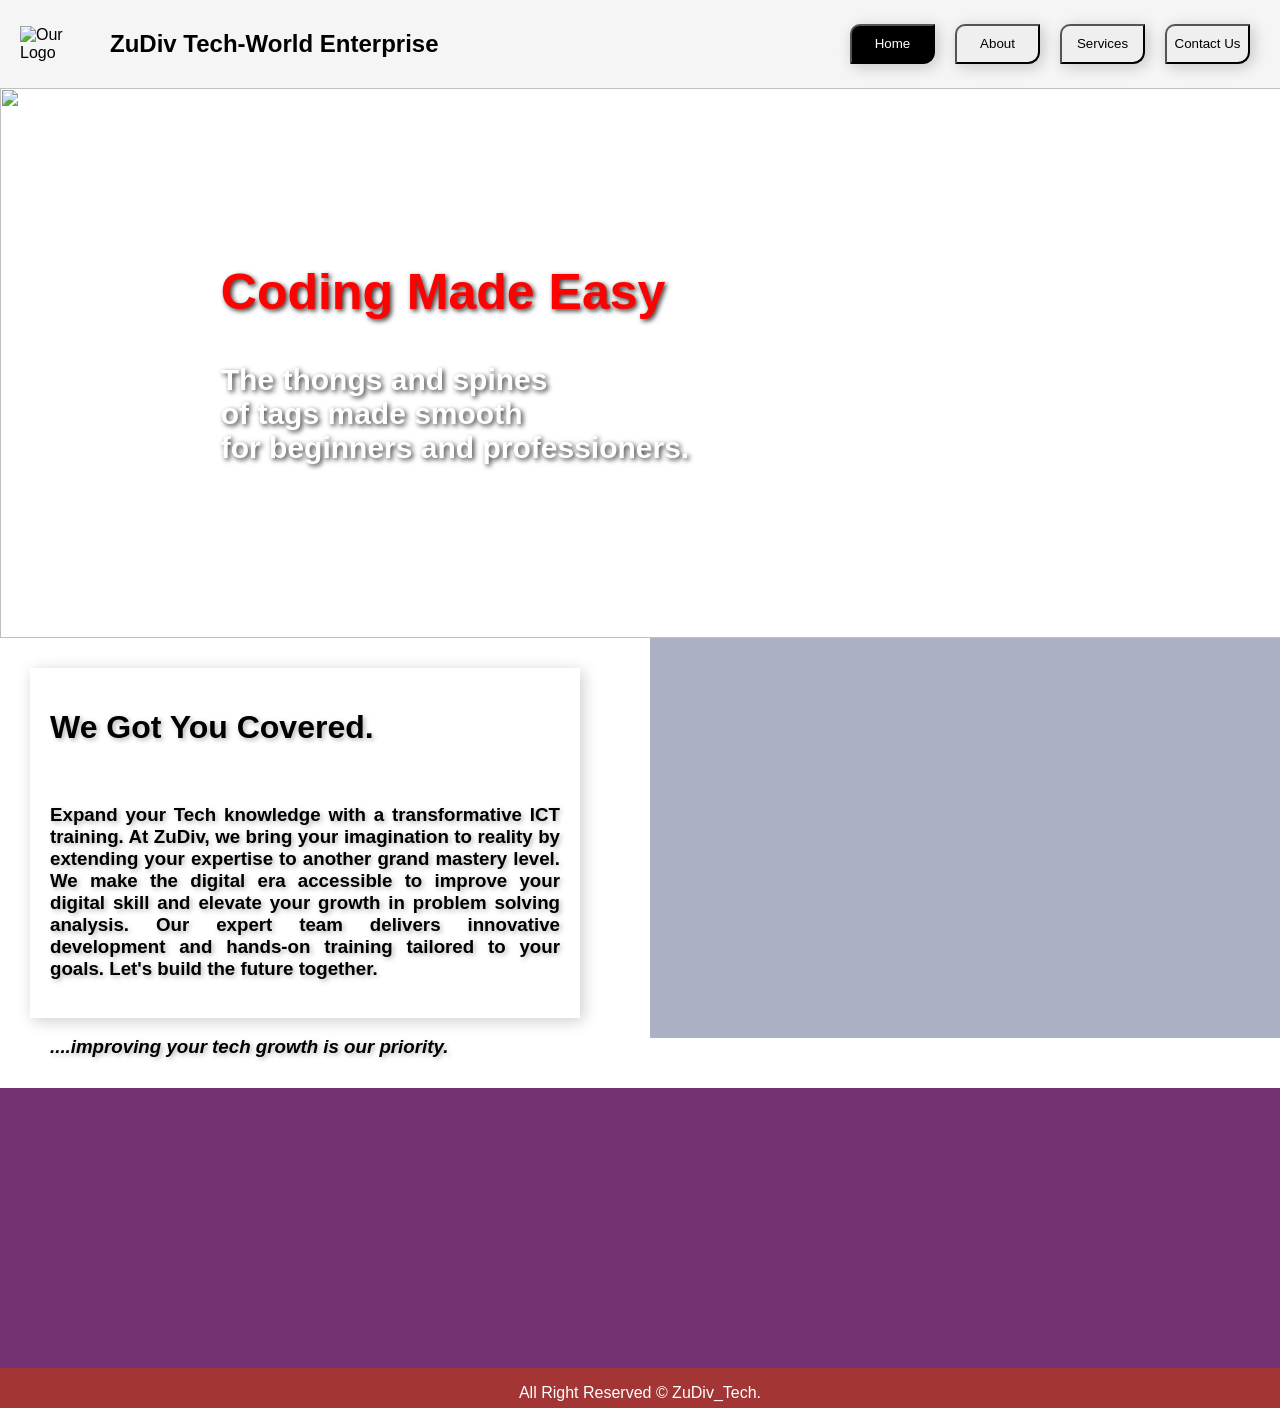
==== index.html @ 3189becb "INITIAL COMMIY" ====
<!DOCTYPE html>
<html lang="en">

<head>
    <meta charset="UTF-8">
    <meta name="viewport" content="width=device-width, initial-scale=1.0">
    <title>Zudiv Tech-World Enterprise</title>
    <link rel="stylesheet" href="style.css">
</head>

<body>
    <header id="menu">
        <div class="logo">
            <img src="Images/logo1.png" alt="Our Logo" width="80px">
        </div>
        <div class="com">
            <h2><strong>ZuDiv Tech-World Enterprise</strong></h2>
        </div>
        <button class="ham" id="ham2">&#9776;</button>
        <div class="nav">
            <button class="main active">Home</button>
            <button class="main">About</button>
            <button class="main">Services</button>
            <button class="main">Contact Us</button>
        </div>

    </header>
    <div class="slider">
        <div class="list">
            <div class="slides">
                <img src="Images/pic 1.jfif">
                <div class="frame-text">
                    <h2>Coding Made Easy</h2>
                    <h4>The thongs and spines <br>of tags
                         made smooth <br>for beginners and professioners.</h4>
                </div>

            </div>
            <div class="slides">
                <img src="Images/pic 2.webp" >
                <div class="frame-text">
                    <h2>Improving Your Skill</h2>
                    <h4>Keyboarding isn't all about<br>
                        speed-typing, it is about <br>
                        solving problems with keys.</h4>
                </div>

            </div>
            <div class="slides">
                <img src="Images/pro pics.jfif">
                <div class="frame-text">
                    <h2>Enhancing Creativity</h2>
                    <h4>Being creative is a <br>prerequisite
                        for tackling future <br>problems which tends to occur.</h4>
                </div>
            </div>
            <div class="slides">
                <img src="Images/tech pic.jfif">
                <div class="frame-text">
                <h2>Bringing Impact</h2>
                    <h4>We touch the globe<br>by extending
                        tech-world<br>down to rural and urban areas.</h4>
                </div>
            </div>
            <div class="slides">
                <img src="Images/pic 1.jfif">
                <div class="frame-text">
                    <h2>Coding Made Easy</h2>
                    <h4>The thongs and spines <br>of tags
                         made smooth <br>for beginners and professioners.</h4>
                </div>
            </div>
        </div>

        <div class="buttons">
            <button id="prev"> < </button>
            <button id="next">></button>
        </div>

        <ul class="dots">
            <li class="active"></li>
            <li></li>
            <li></li>
            <li></li>
        </ul>
    </div>
    <div class="middle">
        <div class="com_note">
            <h1><strong>We Got You Covered.</strong></h1><br>
            <h3>Expand your Tech knowledge with a transformative ICT training.
                At ZuDiv, we bring your imagination to reality by extending your expertise to another grand mastery
                level.
                We make the digital era accessible to improve your digital skill and
                elevate your growth in problem solving analysis. Our expert team delivers innovative development
                and hands-on training tailored to your goals. Let's build the future together.
            </h3><br>
            <h3><strong><i>....improving your tech growth is our priority.</i></strong></h3>
        </div>
        <div class="quest">
            
        </div>
    </div>
    <footer>
        <div class="sum">

        </div>
        <div class="cr">
            <p>All Right Reserved &copy; ZuDiv_Tech.</p>
        </div>
    </footer>




    <script src="script.js"></script>
</body>

</html>
---- style.css ----
* {
    box-sizing: border-box;
}

body {
    margin: 0;
    padding: 0;
    font-family: 'Raleway', sans-serif;
    overflow-x: hidden;
}

#menu {
    display: flex;
    align-items: center;
    position: relative;
    padding: 10px 20px;
    /*normal flow first*/
    width: 100%;
    background-color: whitesmoke;
    transition: transform 0.6s cubic-bezier(0.16, 1, 0.3, 1);
    /*smooth transition*/
    z-index: 1000;
    will-change: transform;
}

#menu.fixed {
    position: fixed;
    /*it becomes fixed*/
    top: 0;
    left: 0;
    right: 0;
    transform: translateY(-100%);
    /*stays hidden*/
    transition: none;
    transition: transform 0.6s cubic-bezier(0.16, 1, 0.3, 1);
}

#menu.fixed.show {
    transform: translateY(0);
    /*slide down smoothly*/

}

.logo {
    display: flex;
    align-items: center;
}

.com {
    margin-left: 10px;
    margin-right: auto;
    font-family: 'Trebuchet MS', 'Lucida Sans Unicode', 'Lucida Grande', 'Lucida Sans', Arial, sans-serif;
}

.nav {
    display: flex;
}

.main {
    width: 85px;
    height: 40px;
    margin: 10px;
    border-radius: 10px 0 12px 0;
    box-shadow: 3px 3px 15px rgba(0, 0, 0, 0.2);
    transition: 0.5s;
}

.main:hover {
    border-radius: 0 12px 0 10px;
    color: whitesmoke;
    background-color: black;
    cursor: pointer;
    box-shadow: 3px 3px 15px rgba(0, 0, 0, 0.5);
}

.main:active {
    opacity: 0.5;
    transition: 0.2s;
}
.nav .main.active{
     background-color: black;
     cursor: pointer;
     color: white;
}

.ham {
    display: none;
    font-size: 30px;
    background: none;
    border: none;
    cursor: pointer;
    color: black;
}
@media screen and (max-width: 800px) {
    #menu {
        flex-wrap: wrap;
    }
    .com {
    margin-left: 10px;
    margin-right: auto;
    font-family: 'Trebuchet MS', 'Lucida Sans Unicode', 'Lucida Grande', 'Lucida Sans', Arial, sans-serif;
   }

   .logo img{
    width: 60px;
    height: auto;
   }

    .com h2 {
        font-size: 20px;
        margin: 0;
    }

    .ham {
        display: block;
        transition: 0.3s;
    }
    .ham:hover{
        background-color: black;
        color: white;
        border-radius: 12px 0 12px 0;
        box-shadow: 3px 3px 15px rgba(0, 0, 0, 0.4);
    }
    .ham:active{
        opacity: 0.5;
    }

    .nav {
        display: none ;
        flex-direction: column;
        width: 100%;
    }

    .nav.show {
        display: flex;
    }

    .nav .main {
        width: 100%;
        text-align: center;
    }
}



.slider {
    width: 1300px;
    max-width: 100%;
    height: 550px;
    margin: auto;
    position: relative;
    overflow: hidden;
}

.list {
    position: absolute;
    top: 0;
    left: 0;
    height: 100%;
    display: flex;
    width: max-content;
    transition: 1s;
}

.list img {
    width: 1300px;
    max-width: 100%;
    height: 100%;
    object-fit: cover;
}

.buttons {
    position: absolute;
    top: 45%;
    left: 5%;
    width: 90%;
    display: flex;
    justify-content: space-between;
}

.buttons button {
    width: 50px;
    height: 50px;
    border-radius: 50%;
    background-color: #fff5;
    color: #fff;
    border: none;
    font-family: monospace;
    font-weight: bold;
}

.dots {
    position: absolute;
    bottom: 10px;
    color: #fff;
    left: 0;
    width: 100%;
    margin: 0;
    padding: 0;
    display: flex;
    justify-content: center;
    z-index: 15;
}

.dots li {
    list-style: none;
    width: 10px;
    height: 10px;
    background-color: #fff;
    margin: 20px;
    border-radius: 20px;
    transition: 1s;
    z-index: 100;
}

.dots li.active {
    width: 30px;
}
.slides{
    position: relative;
}
.frame-text{
    position: absolute;
    top: 50%;
    left: 35%;
    transform: translate(-50%,-50%);
    text-align: justify;
    z-index: 10;
    color: #ffffff;
    text-shadow: 2px 2px 5px rgba(0, 0, 0, 0.8);
    cursor: default;
    pointer-events: none;
}

.frame-text h2{
    font-size: 50px;
    color: rgb(254, 2, 2);
}
.frame-text h4{
    font-size: 30px;
}



@media screen and (max-width: 400px) {
    .slider {
        height: 350px;
    }
    .list img {
    width: 400px;
    max-width: 100%;
    height: 100%;
    object-fit: cover;
}
.frame-text h2{
    font-size: 20px;
}
frame-text h4{
    font-size: 10px;
}
}
@media screen and (max-width: 700px) {
    .slider {
        height: 400px;
    }
    .list img {
    width: 700px;
    max-width: 100%;
    height: 100%;
    object-fit: cover;
}
.frame-text h2{
    font-size: 30px;
}
frame-text h4{
    font-size: 15px;
}
}
@media screen and (max-width: 1000px) {
    .slider {
        height: 450px;
    }
    .list img {
    width: 1000px;
    max-width: 100%;
    height: 100%;
    object-fit: cover;
}
.frame-text h2{
    font-size: 40px;
}
frame-text h4{
    font-size: 20px;
}
}
.middle {
    display: grid;
    grid-template-columns: 1fr 1fr;
    grid-column-gap: 20px;
    background-color: #fff5;
    width: 100%;
    height: 400px;
}

.com_note {
    text-align: justify;
    width: 550px;
    height: 350px;
    margin-top: 30px;
    margin-left: 30px;
    margin-right: 30px;
    background-color: #fff;
    padding: 20px;
    box-shadow: 3px 3px 15px rgba(0, 0, 0, 0.2);
    border: none;
    cursor: default;
    transition: transform 0.5s;
    text-shadow: 2px 2px 5px rgba(0, 0, 0, 0.3);
}

.com_note:hover {
    transform: translateY(-20px);
}
.quest{
    background-color: rgba(75, 84, 128, 0.463);
}

footer {
    display: grid;
    grid-template-rows: 1fr 1fr;
    width: 100%;
    height: 370px;
}

.sum {
    height: 280px;
    background-color: rgba(80, 1, 80, 0.8);
    margin-top: 50px;
}

.cr {
    background-color: rgba(140, 3, 3, 0.8);
    height: 40px;
    color: white;
    text-align: center;
}
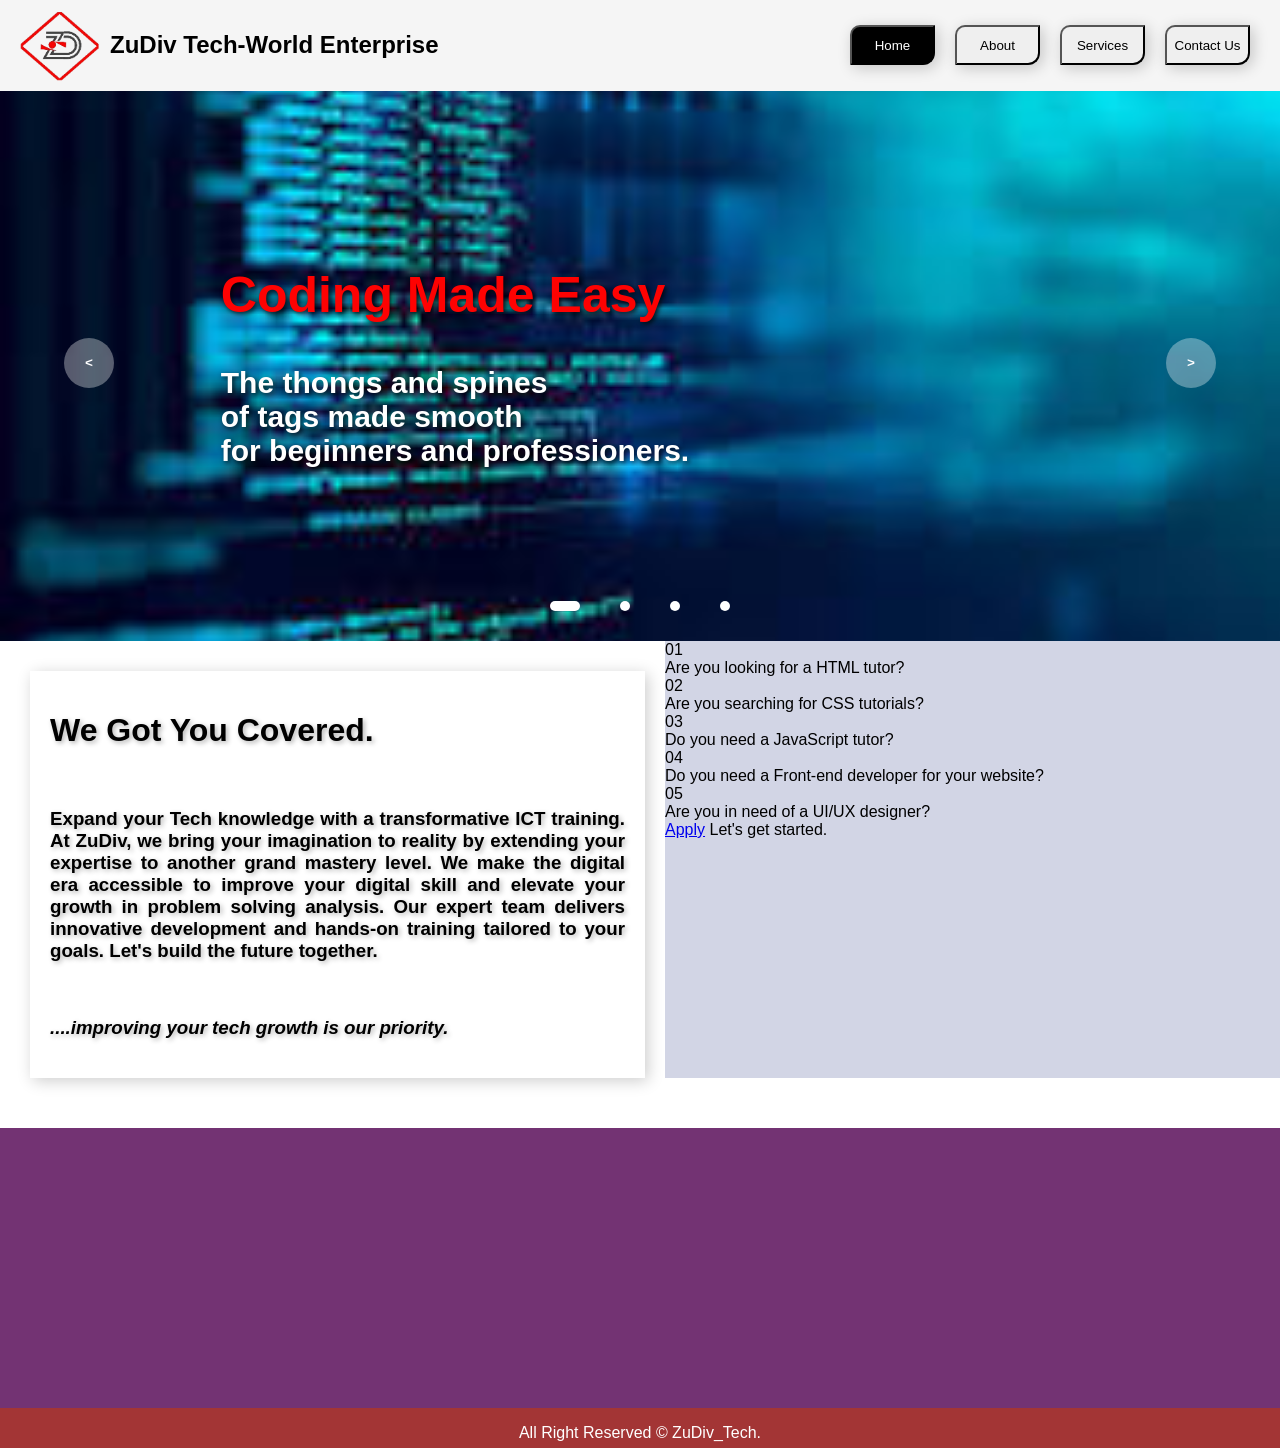
==== commit f69e09c9: "change9" ====
--- a/index.html
+++ b/index.html
@@ -97,7 +97,36 @@
             <h3><strong><i>....improving your tech growth is our priority.</i></strong></h3>
         </div>
         <div class="quest">
-            
+            <div class="quest-con">
+                <div class="quest-item blue">
+                    <div class="quest-number">01</div>
+                    <div class="quest-content">Are you looking for a HTML tutor?</div>
+                </div>
+
+                <div class="quest-item red">
+                    <div class="quest-number">02</div>
+                    <div class="quest-content">Are you searching for CSS tutorials?</div>
+                </div>
+
+                <div class="quest-item purple">
+                    <div class="quest-number">03</div>
+                    <div class="quest-content">Do you need a JavaScript tutor?</div>
+                </div>
+
+                <div class="quest-item teal">
+                    <div class="quest-number">04</div>
+                    <div class="quest-content">Do you need a Front-end developer for your website?</div>
+                </div>
+
+                <div class="quest-item brown">
+                    <div class="quest-number">05</div>
+                    <div class="quest-content">Are you in need of a UI/UX designer?</div>
+                </div>
+            </div>
+            <div class="apply">
+                <a href="#" class="app">Apply</a>
+                <span class="started">Let's get started.</span>
+            </div>
         </div>
     </div>
     <footer>
--- a/style.css
+++ b/style.css
@@ -91,7 +91,7 @@
     cursor: pointer;
     color: black;
 }
-@media screen and (max-width: 800px) {
+@media screen and (max-width: 1000px) {
     #menu {
         flex-wrap: wrap;
     }
@@ -253,10 +253,12 @@
     object-fit: cover;
 }
 .frame-text h2{
-    font-size: 20px;
-}
-frame-text h4{
+    font-size: 12px;
+    margin-left: -500px;
+}
+.frame-text h4{
     font-size: 10px;
+    margin-left: -350px;
 }
 }
 @media screen and (max-width: 700px) {
@@ -270,10 +272,10 @@
     object-fit: cover;
 }
 .frame-text h2{
-    font-size: 30px;
-}
-frame-text h4{
-    font-size: 15px;
+    margin-left: -150px;
+}
+.frame-text h4{
+    margin-left: -150px;
 }
 }
 @media screen and (max-width: 1000px) {
@@ -289,23 +291,23 @@
 .frame-text h2{
     font-size: 40px;
 }
-frame-text h4{
+.frame-text h4{
     font-size: 20px;
 }
 }
 .middle {
     display: grid;
     grid-template-columns: 1fr 1fr;
-    grid-column-gap: 20px;
+    column-gap: 50px;
     background-color: #fff5;
     width: 100%;
-    height: 400px;
+    height: auto;
 }
 
 .com_note {
     text-align: justify;
-    width: 550px;
-    height: 350px;
+    width: 100%;
+    height: auto;
     margin-top: 30px;
     margin-left: 30px;
     margin-right: 30px;
@@ -322,8 +324,23 @@
     transform: translateY(-20px);
 }
 .quest{
-    background-color: rgba(75, 84, 128, 0.463);
-}
+    background-color: rgba(107, 117, 170, 0.3);
+}
+@media screen and (max-width: 1000px){
+    .middle {
+        grid-template-columns: 1fr ;
+        gap: 12px;
+    }
+    .com_note{
+        margin: 0;
+    }
+    .quest{
+    background-color: rgba(107, 117, 170, 0.3);
+    padding: 20px;
+    min-height: 200px;
+}
+}
+    
 
 footer {
     display: grid;
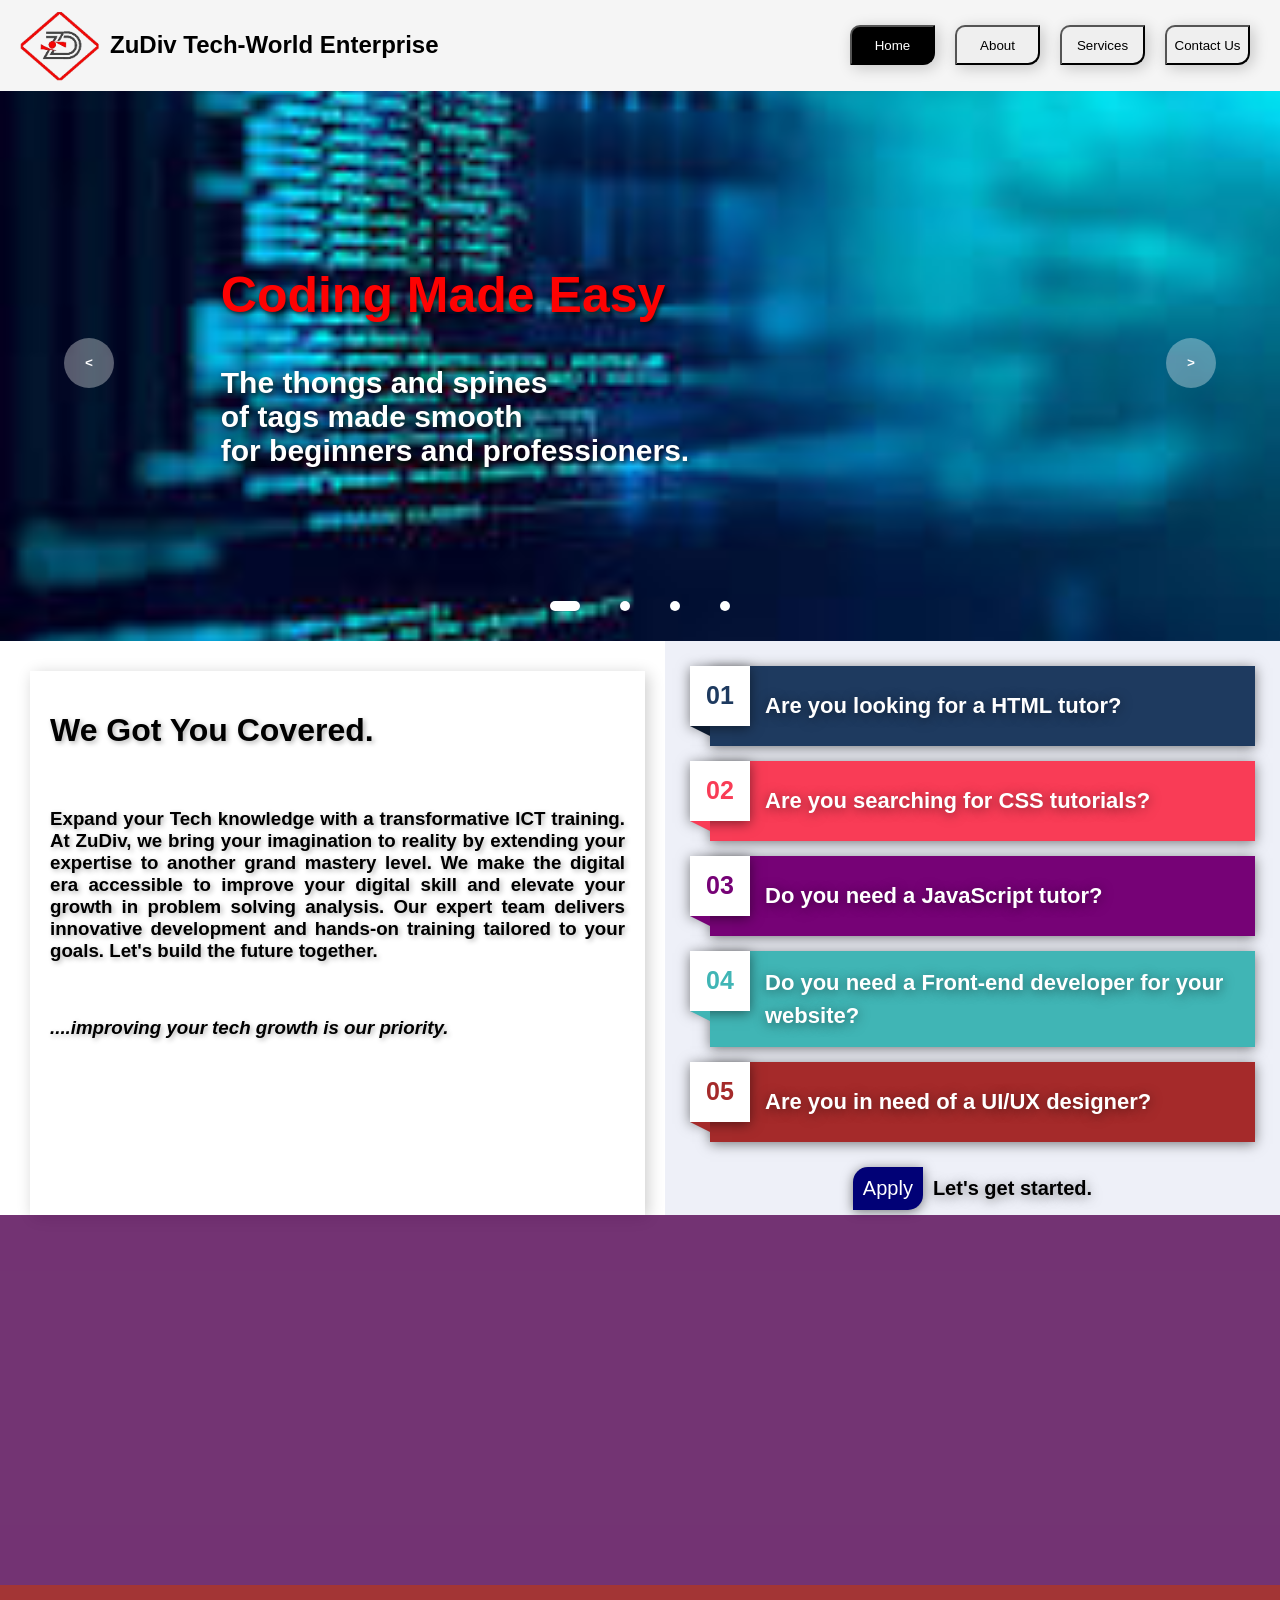
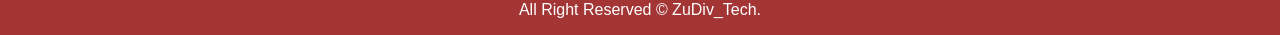
==== commit 5c57ba43: "change12" ====
--- a/index.html
+++ b/index.html
@@ -32,12 +32,12 @@
                 <div class="frame-text">
                     <h2>Coding Made Easy</h2>
                     <h4>The thongs and spines <br>of tags
-                         made smooth <br>for beginners and professioners.</h4>
+                        made smooth <br>for beginners and professioners.</h4>
                 </div>
 
             </div>
             <div class="slides">
-                <img src="Images/pic 2.webp" >
+                <img src="Images/pic 2.webp">
                 <div class="frame-text">
                     <h2>Improving Your Skill</h2>
                     <h4>Keyboarding isn't all about<br>
@@ -57,7 +57,7 @@
             <div class="slides">
                 <img src="Images/tech pic.jfif">
                 <div class="frame-text">
-                <h2>Bringing Impact</h2>
+                    <h2>Bringing Impact</h2>
                     <h4>We touch the globe<br>by extending
                         tech-world<br>down to rural and urban areas.</h4>
                 </div>
@@ -67,14 +67,15 @@
                 <div class="frame-text">
                     <h2>Coding Made Easy</h2>
                     <h4>The thongs and spines <br>of tags
-                         made smooth <br>for beginners and professioners.</h4>
+                        made smooth <br>for beginners and professioners.</h4>
                 </div>
             </div>
         </div>
 
         <div class="buttons">
-            <button id="prev"> < </button>
-            <button id="next">></button>
+            <button id="prev">
+                < </button>
+                    <button id="next">></button>
         </div>
 
         <ul class="dots">
--- a/style.css
+++ b/style.css
@@ -102,12 +102,12 @@
    }
 
    .logo img{
-    width: 60px;
+    width: 55px;
     height: auto;
    }
 
     .com h2 {
-        font-size: 20px;
+        font-size: 18px;
         margin: 0;
     }
 
@@ -253,12 +253,12 @@
     object-fit: cover;
 }
 .frame-text h2{
-    font-size: 12px;
-    margin-left: -500px;
+    font-size: 10px;
+    margin-left: -550px;
 }
 .frame-text h4{
-    font-size: 10px;
-    margin-left: -350px;
+    font-size: 8px;
+    margin-left: -400px;
 }
 }
 @media screen and (max-width: 700px) {
@@ -324,8 +324,148 @@
     transform: translateY(-20px);
 }
 .quest{
-    background-color: rgba(107, 117, 170, 0.3);
-}
+    background-color:#eef0f8;
+    font-family: 'Segoe UI', Tahoma, Geneva, Verdana, sans-serif;
+}
+.quest-con{
+    display: flex;
+    flex-direction: column;
+    gap: 15px;
+    margin: 25px;
+}
+
+.quest-item{
+    position: relative;
+    padding-left: 20px;
+}
+
+.quest-number{
+    position: absolute;
+    left: 0;
+    top: 0;
+    width: 60px;
+    height: 60px;
+    background-color: #ffffff;
+    display: flex;
+    align-items: center;
+    justify-content: center;
+    font-size: 25px;
+    font-weight: 800;
+    box-shadow: 0 2px 12px rgba(0, 0, 0, 0.5);
+    z-index: 2;
+}
+
+.quest-number::after{
+    content: '';
+    position: absolute;
+    left: 0;
+    bottom: -10px;
+    border-left: 20px solid transparent;
+    border-top: 10px solid;
+}
+.quest-content{
+    color:#ffffff;
+    font-weight: 600;
+    text-shadow: 0 2px 12px rgba(0, 0, 0, 0.5) ;
+    font-size: 22px;
+    line-height: 1.5;
+    min-height: 80px;
+    display: flex;
+    align-items: center;
+    padding: 15px 15px 15px 55px;
+    box-shadow: 0 2px 12px rgba(0, 0, 0, 0.5);
+
+}
+
+.blue .quest-number{
+    color: #1e3a5f;
+}
+.blue .quest-content{
+    background-color: #1e3a5f;
+}
+.blue .quest-number::after{
+    border-top-color: #0c1a2e;
+}
+
+.red .quest-number{
+    color: #f93c56;
+}
+.red .quest-content{
+    background-color: #f93c56;
+}
+.red .quest-number::after{
+    border-top-color: #f93c56;
+}
+
+.purple .quest-number{
+    color: rgb(118, 2, 118);
+}
+.purple .quest-content{
+    background-color: rgb(118, 2, 118);
+}
+.purple .quest-number::after{
+    border-top-color: rgb(118, 2, 118);
+}
+
+.teal .quest-number{
+    color: #40b5b5;
+}
+.teal .quest-content{
+    background-color: #40b5b5;
+}
+.teal .quest-number::after{
+    border-top-color:#40b5b5;
+}
+
+.brown .quest-number{
+    color: brown;
+}
+.brown .quest-content{
+    background-color: brown;
+}
+.brown .quest-number::after{
+    border-top-color:brown;
+}
+
+
+.apply{
+   display: flex;
+   justify-content: center;
+   align-items: center;
+   margin-bottom: 5px;
+}
+.app{
+    padding: 10px;
+    background-color: rgb(1, 1, 118);
+    color: white;
+    font-weight: 500;
+    text-decoration: none;
+    font-size: 20px;
+    border-radius: 15px 0 15px 0;
+    margin-right: 10px;
+    box-shadow: 0 2px 12px rgba(0, 0, 0, 0.5);
+    transition: 0.5s;
+    animation: flash  2s  0.3s infinite ;
+}
+@keyframes flash{
+    0%{opacity: 1;}
+    50%{opacity: 0.5;}
+    100%{opacity: 1;}
+}
+
+.app:hover{
+     border-radius: 0 15px 0 15px;
+}
+.app:active{
+    opacity: 0.3;
+}
+
+.started{
+    font-size: 20px;
+    font-weight: 700;
+    text-shadow: 0 2px 12px rgba(0, 0, 0, 0.5);
+}
+
 @media screen and (max-width: 1000px){
     .middle {
         grid-template-columns: 1fr ;
@@ -335,12 +475,10 @@
         margin: 0;
     }
     .quest{
-    background-color: rgba(107, 117, 170, 0.3);
-    padding: 20px;
-    min-height: 200px;
-}
-}
-    
+    background-color:#eef0f8;
+    height: auto;
+}
+}
 
 footer {
     display: grid;
@@ -350,14 +488,13 @@
 }
 
 .sum {
-    height: 280px;
+    height: 370px;
     background-color: rgba(80, 1, 80, 0.8);
-    margin-top: 50px;
 }
 
 .cr {
     background-color: rgba(140, 3, 3, 0.8);
-    height: 40px;
+    height: auto;
     color: white;
     text-align: center;
 }
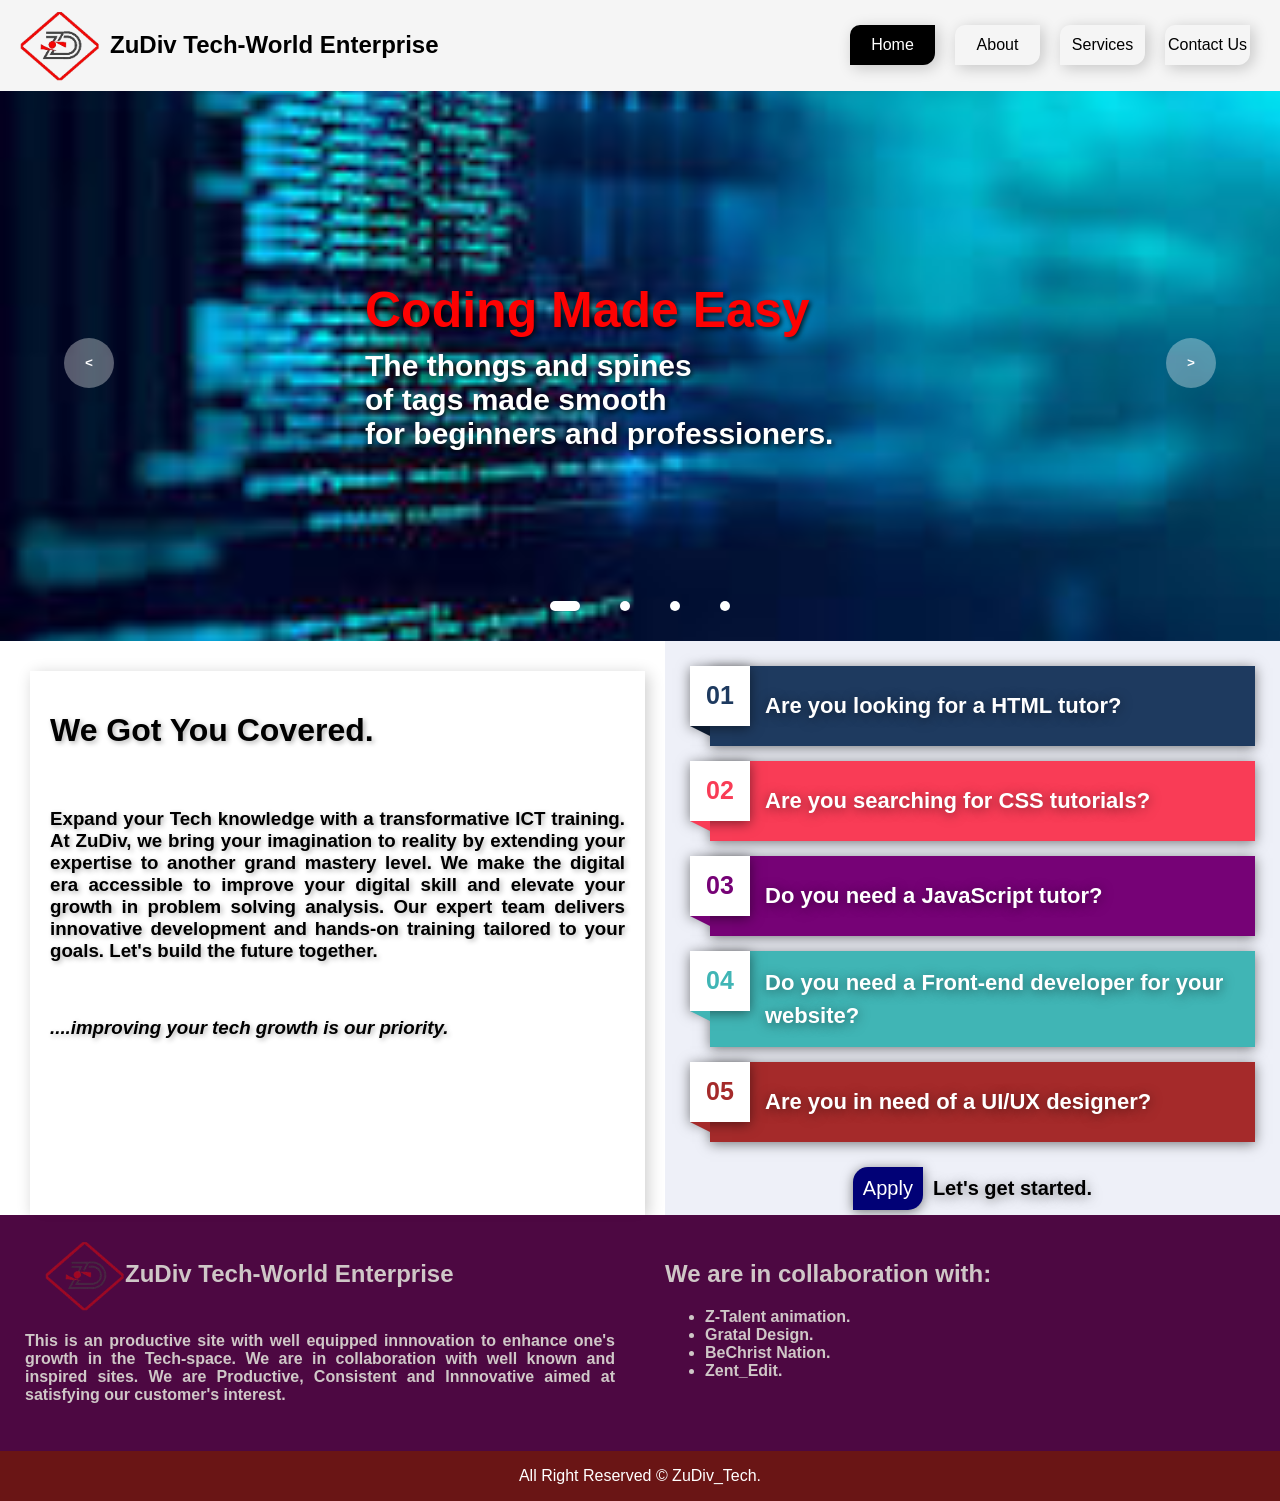
==== commit 8a382786: "change16" ====
--- a/index.html
+++ b/index.html
@@ -18,10 +18,10 @@
         </div>
         <button class="ham" id="ham2">&#9776;</button>
         <div class="nav">
-            <button class="main active">Home</button>
-            <button class="main">About</button>
-            <button class="main">Services</button>
-            <button class="main">Contact Us</button>
+            <a href="index.html" class="main active">Home</a>
+            <a href="about.html" class="main">About</a>
+            <a href="services.html"  class="main">Services</a>
+            <a href="contact.html"  class="main">Contact Us</a>
         </div>
 
     </header>
@@ -132,7 +132,30 @@
     </div>
     <footer>
         <div class="sum">
-
+            <div class="sum1">
+                <div class="n1">
+                   <img src="Images/logo1.png" alt="Our Logo" width="80px">
+                   <h2 class="n1a">ZuDiv Tech-World Enterprise</h2>
+                </div> 
+                <div class="n2">
+                    <h4>This is an productive site with well equipped
+                        innnovation to enhance one's growth in the Tech-space.
+                        We are in collaboration with well known and inspired sites.
+                        We are Productive, Consistent and Innnovative aimed at satisfying
+                        our customer's interest.
+                    </h4> 
+                </div>
+            </div>
+            <div class="sum2">
+                <h2><strong>We are in collaboration with: </strong></h2>
+                <ul><strong>
+                    <li>Z-Talent animation.</li>
+                    <li>Gratal Design.</li>
+                    <li>BeChrist Nation.</li>
+                    <li>Zent_Edit.</li>
+                    </strong>
+                </ul>
+            </div>
         </div>
         <div class="cr">
             <p>All Right Reserved &copy; ZuDiv_Tech.</p>
--- a/style.css
+++ b/style.css
@@ -63,6 +63,12 @@
     border-radius: 10px 0 12px 0;
     box-shadow: 3px 3px 15px rgba(0, 0, 0, 0.2);
     transition: 0.5s;
+    text-decoration: none;
+    color: inherit;
+    display: flex;
+    justify-content: center;
+    align-items: center;
+    box-sizing: border-box;
 }
 
 .main:hover {
@@ -77,10 +83,11 @@
     opacity: 0.5;
     transition: 0.2s;
 }
-.nav .main.active{
-     background-color: black;
-     cursor: pointer;
-     color: white;
+
+.nav .main.active {
+    background-color: black;
+    cursor: pointer;
+    color: white;
 }
 
 .ham {
@@ -91,20 +98,23 @@
     cursor: pointer;
     color: black;
 }
-@media screen and (max-width: 1000px) {
+
+@media screen and (max-width: 800px) {
     #menu {
         flex-wrap: wrap;
-    }
+        padding: 8px 15px;
+    }
+
     .com {
-    margin-left: 10px;
-    margin-right: auto;
-    font-family: 'Trebuchet MS', 'Lucida Sans Unicode', 'Lucida Grande', 'Lucida Sans', Arial, sans-serif;
-   }
-
-   .logo img{
-    width: 55px;
-    height: auto;
-   }
+        margin-left: 10px;
+        margin-right: auto;
+        font-family: 'Trebuchet MS', 'Lucida Sans Unicode', 'Lucida Grande', 'Lucida Sans', Arial, sans-serif;
+    }
+
+    .logo img {
+        width: 48px;
+        height: auto;
+    }
 
     .com h2 {
         font-size: 18px;
@@ -115,18 +125,20 @@
         display: block;
         transition: 0.3s;
     }
-    .ham:hover{
+
+    .ham:hover {
         background-color: black;
         color: white;
         border-radius: 12px 0 12px 0;
         box-shadow: 3px 3px 15px rgba(0, 0, 0, 0.4);
     }
-    .ham:active{
+
+    .ham:active {
         opacity: 0.5;
     }
 
     .nav {
-        display: none ;
+        display: none;
         flex-direction: column;
         width: 100%;
     }
@@ -138,6 +150,29 @@
     .nav .main {
         width: 100%;
         text-align: center;
+    }
+}
+
+@media screen and (max-width: 480px) {
+    #menu {
+        padding: 6px 10px;
+    }
+
+    .com h2 {
+        font-size: 18px;
+    }
+
+    .logo img {
+        width: 40px;
+    }
+
+    .ham {
+        font-size: 30px;
+    }
+
+    .nav .main {
+        padding: 10px;
+        font-size: 12px;
     }
 }
 
@@ -216,85 +251,117 @@
 .dots li.active {
     width: 30px;
 }
-.slides{
+
+.slides {
     position: relative;
 }
-.frame-text{
+
+.frame-text {
     position: absolute;
     top: 50%;
-    left: 35%;
-    transform: translate(-50%,-50%);
+    left: 50%;
+    transform: translate(-50%, -50%);
     text-align: justify;
     z-index: 10;
     color: #ffffff;
     text-shadow: 2px 2px 5px rgba(0, 0, 0, 0.8);
     cursor: default;
     pointer-events: none;
-}
-
-.frame-text h2{
+    padding: 0 15px;
+    width: 90%;
+    max-width: 600px;
+}
+
+.frame-text h2 {
     font-size: 50px;
     color: rgb(254, 2, 2);
-}
-.frame-text h4{
+    margin: 10px 0;
+}
+
+.frame-text h4 {
     font-size: 30px;
-}
-
-
-
-@media screen and (max-width: 400px) {
+    margin: 10px 0;
+}
+
+
+@media screen and (max-width: 1000px) {
     .slider {
-        height: 350px;
-    }
+        height: 450px;
+    }
+
     .list img {
-    width: 400px;
-    max-width: 100%;
-    height: 100%;
-    object-fit: cover;
-}
-.frame-text h2{
-    font-size: 10px;
-    margin-left: -550px;
-}
-.frame-text h4{
-    font-size: 8px;
-    margin-left: -400px;
-}
-}
+        width: 1000px;
+        max-width: 100%;
+        height: 100%;
+        object-fit: cover;
+    }
+
+    .frame-text h2 {
+        font-size: 40px;
+    }
+
+    .frame-text h4 {
+        font-size: 28px;
+    }
+}
+
+
 @media screen and (max-width: 700px) {
     .slider {
         height: 400px;
     }
+
+    .frame-text {
+        width: 85%;
+    }
+
     .list img {
-    width: 700px;
-    max-width: 100%;
-    height: 100%;
-    object-fit: cover;
-}
-.frame-text h2{
-    margin-left: -150px;
-}
-.frame-text h4{
-    margin-left: -150px;
-}
-}
-@media screen and (max-width: 1000px) {
+        width: 700px;
+        max-width: 100%;
+        height: 100%;
+        object-fit: cover;
+    }
+
+    .frame-text h2 {
+        font-size: 35px;
+        margin-left: 50px;
+    }
+
+    .frame-text h4 {
+        font-size: 25px;
+        margin-left: 50px;
+    }
+}
+
+
+@media screen and (max-width: 480px) {
     .slider {
-        height: 450px;
-    }
+        height: 350px;
+    }
+
+    .frame-text {
+        width: 90%;
+        padding: 0 10px;
+    }
+
     .list img {
-    width: 1000px;
-    max-width: 100%;
-    height: 100%;
-    object-fit: cover;
-}
-.frame-text h2{
-    font-size: 40px;
-}
-.frame-text h4{
-    font-size: 20px;
-}
-}
+        width: 480px;
+        max-width: 100%;
+        height: 100%;
+        object-fit: cover;
+    }
+
+    .frame-text h2 {
+        font-size: 20px;
+        margin-left: 60px;
+    }
+
+    .frame-text h4 {
+        font-size: 15px;
+        margin-left: 60px;
+    }
+}
+
 .middle {
     display: grid;
     grid-template-columns: 1fr 1fr;
@@ -323,23 +390,25 @@
 .com_note:hover {
     transform: translateY(-20px);
 }
-.quest{
-    background-color:#eef0f8;
+
+.quest {
+    background-color: #eef0f8;
     font-family: 'Segoe UI', Tahoma, Geneva, Verdana, sans-serif;
 }
-.quest-con{
+
+.quest-con {
     display: flex;
     flex-direction: column;
     gap: 15px;
     margin: 25px;
 }
 
-.quest-item{
+.quest-item {
     position: relative;
     padding-left: 20px;
 }
 
-.quest-number{
+.quest-number {
     position: absolute;
     left: 0;
     top: 0;
@@ -355,7 +424,7 @@
     z-index: 2;
 }
 
-.quest-number::after{
+.quest-number::after {
     content: '';
     position: absolute;
     left: 0;
@@ -363,10 +432,11 @@
     border-left: 20px solid transparent;
     border-top: 10px solid;
 }
-.quest-content{
-    color:#ffffff;
+
+.quest-content {
+    color: #ffffff;
     font-weight: 600;
-    text-shadow: 0 2px 12px rgba(0, 0, 0, 0.5) ;
+    text-shadow: 0 2px 12px rgba(0, 0, 0, 0.5);
     font-size: 22px;
     line-height: 1.5;
     min-height: 80px;
@@ -377,64 +447,75 @@
 
 }
 
-.blue .quest-number{
+.blue .quest-number {
     color: #1e3a5f;
 }
-.blue .quest-content{
+
+.blue .quest-content {
     background-color: #1e3a5f;
 }
-.blue .quest-number::after{
+
+.blue .quest-number::after {
     border-top-color: #0c1a2e;
 }
 
-.red .quest-number{
+.red .quest-number {
     color: #f93c56;
 }
-.red .quest-content{
+
+.red .quest-content {
     background-color: #f93c56;
 }
-.red .quest-number::after{
+
+.red .quest-number::after {
     border-top-color: #f93c56;
 }
 
-.purple .quest-number{
+.purple .quest-number {
     color: rgb(118, 2, 118);
 }
-.purple .quest-content{
+
+.purple .quest-content {
     background-color: rgb(118, 2, 118);
 }
-.purple .quest-number::after{
+
+.purple .quest-number::after {
     border-top-color: rgb(118, 2, 118);
 }
 
-.teal .quest-number{
+.teal .quest-number {
     color: #40b5b5;
 }
-.teal .quest-content{
+
+.teal .quest-content {
     background-color: #40b5b5;
 }
-.teal .quest-number::after{
-    border-top-color:#40b5b5;
-}
-
-.brown .quest-number{
+
+.teal .quest-number::after {
+    border-top-color: #40b5b5;
+}
+
+.brown .quest-number {
     color: brown;
 }
-.brown .quest-content{
+
+.brown .quest-content {
     background-color: brown;
 }
-.brown .quest-number::after{
-    border-top-color:brown;
-}
-
-
-.apply{
-   display: flex;
-   justify-content: center;
-   align-items: center;
-   margin-bottom: 5px;
-}
-.app{
+
+.brown .quest-number::after {
+    border-top-color: brown;
+}
+
+
+.apply {
+    display: flex;
+    justify-content: center;
+    align-items: center;
+    margin-bottom: 5px;
+}
+
+.app {
     padding: 10px;
     background-color: rgb(1, 1, 118);
     color: white;
@@ -445,56 +526,355 @@
     margin-right: 10px;
     box-shadow: 0 2px 12px rgba(0, 0, 0, 0.5);
     transition: 0.5s;
-    animation: flash  2s  0.3s infinite ;
-}
-@keyframes flash{
-    0%{opacity: 1;}
-    50%{opacity: 0.5;}
-    100%{opacity: 1;}
-}
-
-.app:hover{
-     border-radius: 0 15px 0 15px;
-}
-.app:active{
+    animation: flash 2s 0.3s infinite;
+}
+
+@keyframes flash {
+    0% {
+        opacity: 1;
+    }
+
+    50% {
+        opacity: 0.5;
+    }
+
+    100% {
+        opacity: 1;
+    }
+}
+
+.app:hover {
+    border-radius: 0 15px 0 15px;
+}
+
+.app:active {
     opacity: 0.3;
 }
 
-.started{
+.started {
     font-size: 20px;
     font-weight: 700;
     text-shadow: 0 2px 12px rgba(0, 0, 0, 0.5);
 }
 
-@media screen and (max-width: 1000px){
+@media screen and (max-width: 1000px) {
     .middle {
-        grid-template-columns: 1fr ;
+        grid-template-columns: 1fr;
         gap: 12px;
     }
-    .com_note{
+
+    .com_note {
         margin: 0;
     }
-    .quest{
-    background-color:#eef0f8;
-    height: auto;
-}
+
+    .quest {
+        background-color: #eef0f8;
+        height: auto;
+    }
 }
 
 footer {
     display: grid;
     grid-template-rows: 1fr 1fr;
     width: 100%;
-    height: 370px;
+    height: 100px;
 }
 
 .sum {
-    height: 370px;
-    background-color: rgba(80, 1, 80, 0.8);
+    background-color: rgba(72, 1, 60, 0.97);
+    display: flex;
+    flex-direction: row;
+    justify-content: center;
+}
+.sum1{
+    margin: 25px;
+    flex: 1;
+}
+.n1{
+    margin-left: 20px;
+    display: flex;
+    flex-direction: row;
+}
+.n1 img{
+    opacity: 0.5;
+}
+.n1a{
+    color:rgb(207, 199, 199);
+}
+.n2{
+    text-align: justify;
+    color:rgb(207, 199, 199);
+}
+.sum2{
+     margin: 25px;
+     color:rgb(207, 199, 199);
+     flex: 1;
+}
+@media screen and (max-width: 500px) {
+    .sum{
+        flex-direction: column;
+    }
 }
 
 .cr {
-    background-color: rgba(140, 3, 3, 0.8);
+    display: flex;
+    flex: 1;
+    background-color: rgba(94, 3, 3, 0.927);
+    color: white;
+    justify-content: center;
+}
+    
+
+
+/* ABOUT STYLING */
+
+.about-container1{
+    display: flex;
+    flex-direction: column;
+    justify-content: center;
+    width: 100%;
     height: auto;
+    background-color: white;
+}
+.history img{
+    margin-left: 25%;
+    margin-top: 20px;
+    display: flex;
+    width: 600px;
+    height: 100px;
+    opacity: 0.2;
+    box-shadow:  0 0 10px rgba(0, 0, 0, 0.9);
+}
+.history{
+    position: relative;
+}
+.history1{
+    display: flex;
+    justify-content: center;
+    position: absolute;
+    top: 110px;
+    left: 40%;
+    flex-direction: column;
+    font-size: 25px;
+    font-weight: bolder;
+}
+.together{
+    display: flex;
+    position: absolute;
+    top: 150px;
+    left: 30%;
+}
+.hisboard{
+    background-color: rgb(255, 254, 254);
+    box-shadow:  0 0 10px rgba(0, 0, 0, 0.3);
+    margin: 0 30px 30px 30px ;
+}
+.hisnote{
+    padding: 10px ;
+    padding-left: 30px;
+    padding-right: 30px;
+    text-align: justify;
+    font-size: 25px;
+    text-shadow:  0 0 10px rgba(0, 0, 0, 0.3);
+    letter-spacing: 0.8px;
+}
+.misvis{
+    display: flex;
+    padding: 10px;
+    text-shadow:  0 0 10px rgba(0, 0, 0, 0.3);
+    justify-content: space-between;
+    text-align: center;
+}
+.to{
+    margin-top: -20px;
+    color: #878889;
+    font-style: italic;
+    letter-spacing: 0.8px;
+}
+.ceo-t{
+    margin-left: 700px;
+    margin-bottom: -50px;
+    text-shadow: 0 2px 12px rgba(0, 0, 0, 0.5);
+}
+.ceo_img{
+   position: relative;
+   padding-left: 100px;
+   padding-right: 100px;
+}
+.main_img{
+    display: flex;
+    flex-direction: column;
+    background-color: white;
+    box-shadow:  0 0 10px rgba(0, 0, 0, 0.3);
+    color: rgb(1, 1, 144);
+    text-shadow: 0 2px 12px rgba(0, 0, 0, 0.5);
+    position: absolute;
+    top: -50px;
+    display: flex;
+    align-items: center;
+    text-align: center;
+    justify-content: center;
+    z-index: 2;
+}
+
+.ceo_note{
+    margin-left: 150px;
+    margin-top: 50px;
+    background-color:  rgb(1, 1, 144);
     color: white;
+    font-family: 'Segoe UI', Tahoma, Geneva, Verdana, sans-serif;
+    font-weight: 600;
+    text-shadow: 0 2px 12px rgba(0, 0, 0, 0.7);
+    font-size: 22px;
+    display: flex;
+    align-items: center;
+    text-align: justify;
+    padding: 15px 100px 15px 200px;
+    box-shadow: 0 2px 12px rgba(0, 0, 0, 0.5);
+}
+@media screen and (max-width: 1000px){
+    .history img{
+    width: 450px;
+    height: 90px;
+}
+.history1{
+    top: 77px;
+    left: 35%;
+    font-size: 20px;
+}
+.together{
+    top: 100px;
+    left: 25%;
+}
+.ceo-t{
+    margin-left: 480px;
+    font-size: 23px;
+}
+.ceo_img{
+   position: relative;
+   padding-left: 30px;
+   padding-right: 30px;
+}
+.ceo_note{
+    margin-left: 120px;
+    margin-top: 50px;
+    padding: 15px 50px 15px 200px;
+    font-size: 18px;
+}
+}
+@media screen and (max-width: 700px){
+    .history img{
+    width: 350px;
+    margin-top: 5px;
+    height: 50px;
+    margin-left: 10%;
+}
+.history1{
+    top: 35px;
+    left: 25%;
+    font-size: 18px;
+}
+.together{
+    font-size: 12px;
+    top: 60px;
+    left: 10%;
+}
+.together img{
+    height: 50px;
+}
+.hisboard{
+    margin: 0 15px 15px 15px ;
+}
+.hisnote{
+    padding: 5px ;
+    padding-left: 15px;
+    padding-right: 15px;
+    text-align: justify;
+    font-size: 20px;
+    letter-spacing: 0.6px;
+}
+.ceo-t{
+    margin-left: 10px;
+    font-size: 25px;
     text-align: center;
-}+}
+.ceo_img{
+   display: flex;
+   flex-direction: column;
+   padding-top: 20px;
+   padding-right: 5px;
+   padding-left: 5px;
+}
+.main_img{
+    position: relative;
+    top: 40px;
+    padding-top: 50px;
+    margin: 10px;
+}
+.ceo_note{
+    margin: 10px;
+    padding: 25px;
+    font-size: 15px;
+}
+}
+@media screen and (max-width: 400px){
+    .history img{
+    display: flex;
+    flex-direction: column;
+    width: 100%;
+    margin-top: 2px;
+    height: 80px;
+    margin-left: 0;
+}
+.history1{
+    top: 80px;
+    left: 25%;
+    font-size: 15px;
+}
+.together{
+    font-size: 10px;
+    top: 100px;
+    left: 10%;
+}
+.together img{
+    height: 35px;
+}
+.hisboard{
+    margin: 0 10px 10px 10px ;
+}
+.hisnote{
+    padding: 0px ;
+    padding-left: 10px;
+    padding-right: 10px;
+    text-align: justify;
+    font-size: 18px;
+    letter-spacing: 0.4px;
+}
+.misvis{
+    display: flex;
+    flex-direction: column;
+}
+.ceo-t{
+    margin-bottom: -70px;
+    margin-left: 10px;
+    font-size: 25px;
+    text-align: center;
+}
+.ceo_img{
+   position: relative;
+   padding-left: 15px;
+   padding-right: 15px;
+}
+.main_img{
+    position: relative;
+    top: 40px;
+    padding-top: 50px;
+    margin: 5px;
+}
+.ceo_note{
+    margin: 5px;
+    padding: 20px;
+    font-size: 15px;
+}
+}
+
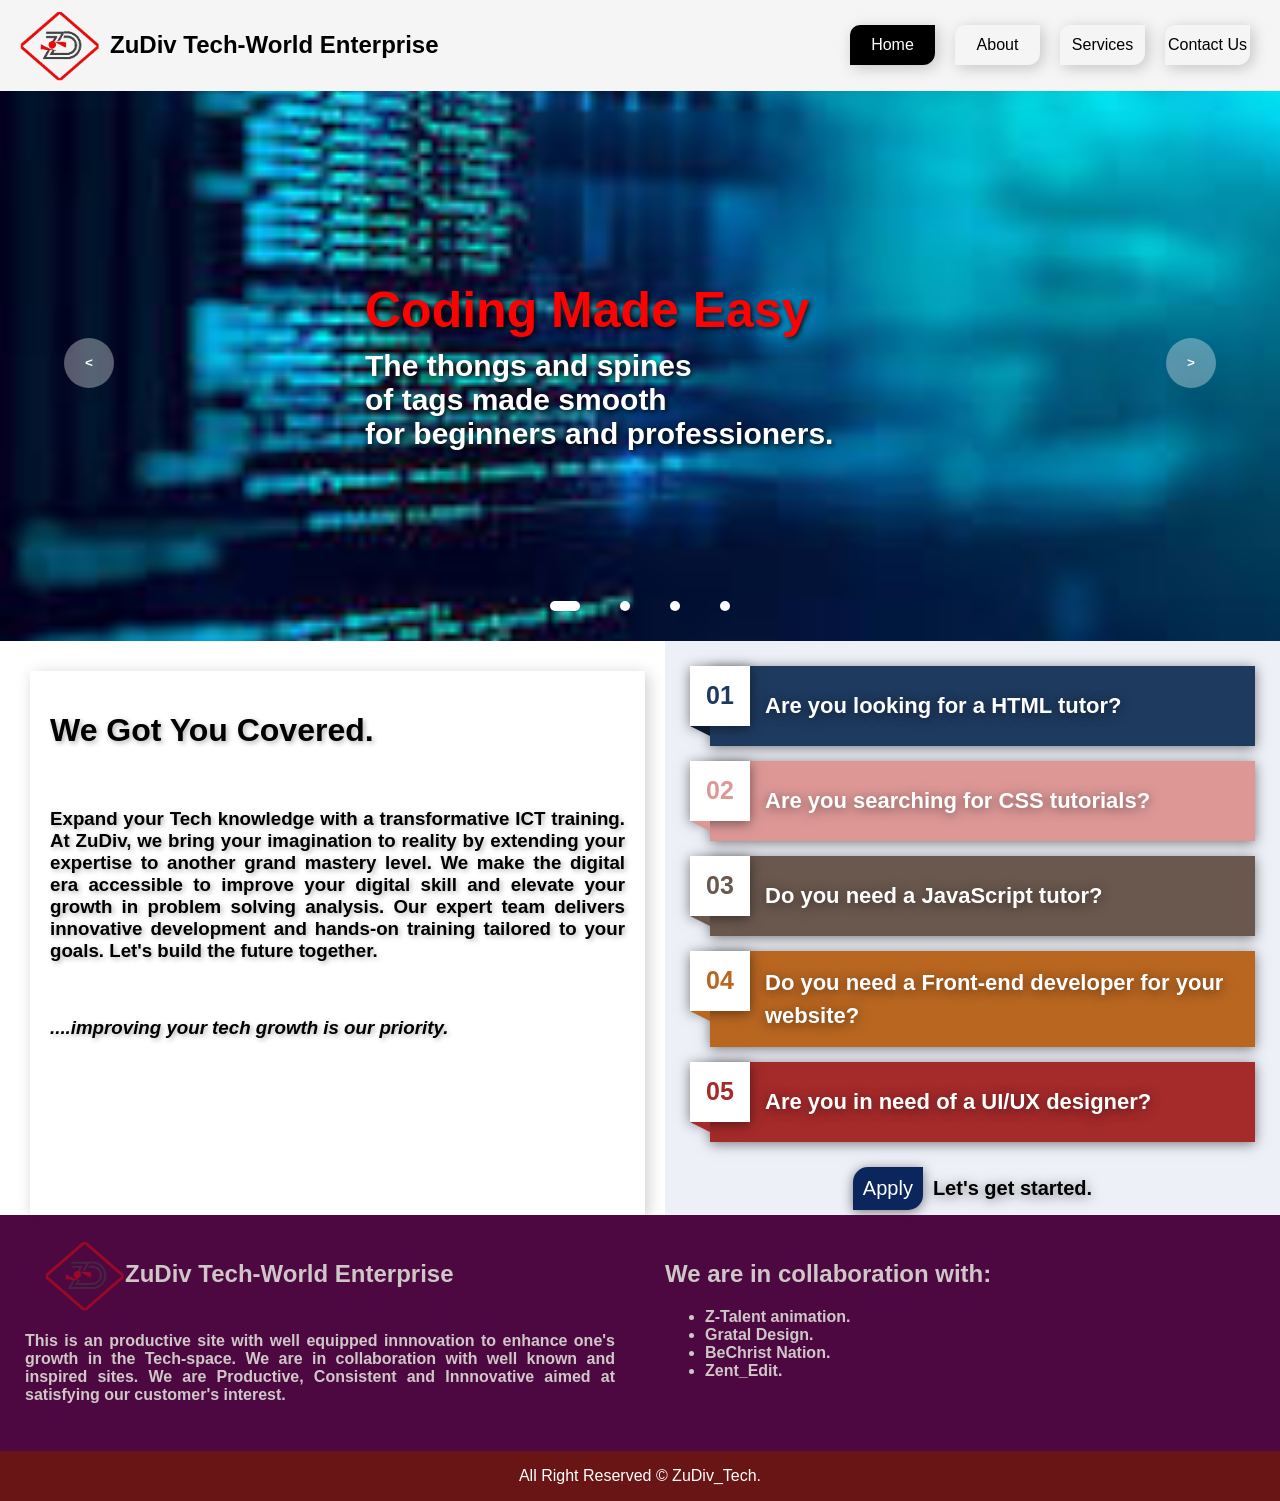
==== commit 2b96690b: "change20" ====
--- a/index.html
+++ b/index.html
@@ -6,6 +6,8 @@
     <meta name="viewport" content="width=device-width, initial-scale=1.0">
     <title>Zudiv Tech-World Enterprise</title>
     <link rel="stylesheet" href="style.css">
+    <link href="https://fonts.googleapis.com/css2?family=Roboto:wght@400;700&family=Poppins:wght@400;
+                600&family=Open+Sans:wght@400:700&display=swap"rel="stylesheet">
 </head>
 
 <body>
@@ -125,7 +127,7 @@
                 </div>
             </div>
             <div class="apply">
-                <a href="#" class="app">Apply</a>
+                <a href="apply.html" target="_blank" class="app">Apply</a>
                 <span class="started">Let's get started.</span>
             </div>
         </div>
--- a/style.css
+++ b/style.css
@@ -444,6 +444,7 @@
     align-items: center;
     padding: 15px 15px 15px 55px;
     box-shadow: 0 2px 12px rgba(0, 0, 0, 0.5);
+    cursor: default;
 
 }
 
@@ -460,39 +461,39 @@
 }
 
 .red .quest-number {
-    color: #f93c56;
+    color: #dd9896;
 }
 
 .red .quest-content {
-    background-color: #f93c56;
+    background-color: #dd9896;
 }
 
 .red .quest-number::after {
-    border-top-color: #f93c56;
+    border-top-color: #dd9896;
 }
 
 .purple .quest-number {
-    color: rgb(118, 2, 118);
+    color: #6a584e;
 }
 
 .purple .quest-content {
-    background-color: rgb(118, 2, 118);
+    background-color:  #6a584e;
 }
 
 .purple .quest-number::after {
-    border-top-color: rgb(118, 2, 118);
+    border-top-color: #6a584e;
 }
 
 .teal .quest-number {
-    color: #40b5b5;
+    color: #B96621;
 }
 
 .teal .quest-content {
-    background-color: #40b5b5;
+    background-color: #B96621;
 }
 
 .teal .quest-number::after {
-    border-top-color: #40b5b5;
+    border-top-color: #B96621;
 }
 
 .brown .quest-number {
@@ -517,7 +518,7 @@
 
 .app {
     padding: 10px;
-    background-color: rgb(1, 1, 118);
+    background-color: #0b265d;
     color: white;
     font-weight: 500;
     text-decoration: none;
@@ -578,6 +579,7 @@
     grid-template-rows: 1fr 1fr;
     width: 100%;
     height: 100px;
+    cursor: default;
 }
 
 .sum {
@@ -635,6 +637,7 @@
     width: 100%;
     height: auto;
     background-color: white;
+    cursor: default;
 }
 .history img{
     margin-left: 25%;
@@ -706,7 +709,7 @@
     flex-direction: column;
     background-color: white;
     box-shadow:  0 0 10px rgba(0, 0, 0, 0.3);
-    color: rgb(1, 1, 144);
+    color:  #0b265d;
     text-shadow: 0 2px 12px rgba(0, 0, 0, 0.5);
     position: absolute;
     top: -50px;
@@ -720,7 +723,7 @@
 .ceo_note{
     margin-left: 150px;
     margin-top: 50px;
-    background-color:  rgb(1, 1, 144);
+    background-color:   #0b265d;
     color: white;
     font-family: 'Segoe UI', Tahoma, Geneva, Verdana, sans-serif;
     font-weight: 600;
@@ -731,6 +734,7 @@
     text-align: justify;
     padding: 15px 100px 15px 200px;
     box-shadow: 0 2px 12px rgba(0, 0, 0, 0.5);
+    cursor: default;
 }
 @media screen and (max-width: 1000px){
     .history img{
@@ -878,3 +882,654 @@
 }
 }
 
+/*----Service styling---*/
+.cover{
+    position: relative;
+    width: 100%;
+    height: auto;
+    background-color: #B96621;
+    padding-bottom: 2%;
+    cursor: default;
+}
+.cover1{
+    padding: 20px;
+    display: flex;
+    flex-direction: row;
+    align-items: center;
+}
+.bar{
+    width: 100%;
+    height: 20px;
+    background-color: white;
+    margin: 20px;
+}
+.two{
+    position: relative;
+    height: 150px;
+    display: flex;
+    align-items: center;
+    justify-content: center;
+}
+.lay1{
+    display: flex;
+    justify-content: center;
+    width:100%;
+    margin: 20px;
+    height: 120px;
+    background-color:#B96621;
+}
+.lay2{
+    width:100%;
+    margin: 20px;
+    height: 100px;
+    background-color:  white;
+}
+.offer{
+    color:  #B96621;
+    font-size: 40px;
+    text-align: center;
+    font-weight: 800;
+    font-family: 'Segoe UI', Tahoma, Geneva, Verdana, sans-serif;
+    animation: fadein  2s ease  forwards;
+}
+@keyframes fadein{
+    from{
+        opacity: 0;
+        transform: translateY(30px);
+    }
+    to{
+        opacity: 1;
+        transform: translateY(0);
+    }
+}
+.cover2{
+    position: relative;
+    display: grid;
+    grid-template-columns: 1fr;
+    width: 90%;
+    height: 800px;
+    margin: 0 5% 5% 5%;
+    background-color: white;
+    box-shadow: 0 2px 12px rgba(0, 0, 0, 0.5);
+}
+.serve{
+    background-color: white;
+    display: grid;
+    grid-template-columns: 1fr 1fr 1fr;
+    gap: 10px;
+    padding: 20px;
+    width: 100%;
+    box-sizing: border-box;
+}
+.serve img{
+    background-color:  #B96621;
+    margin: 0 auto;
+    width: 100%;
+    height: 250px;
+    object-fit: contain;
+    display: block;
+}
+.imgi{
+    background-color: #B96621;
+    padding: 20px;
+    height: 350px;
+    margin: 30px;
+    text-align: center;
+    font-size: 20px;
+    font-weight: 700;
+    color: white;
+    transition: transform 0.5s;
+    text-shadow: 2px 2px 5px rgba(0, 0, 0, 0.3);
+}
+.imgi:hover {
+    transform: translateY(-20px);
+}
+@media screen and (max-width:1000px) {
+.cover1{
+       padding: 10px;
+    }
+.bar{
+    height: 10px;
+    margin: 20px;
+  }
+.two{
+    height: 100px;
+  }
+  
+.lay1{
+    margin: 10px;
+    height: 100px;
+}
+.lay2{  
+    margin: 10px;
+    height: 90px;
+  }
+.offer{
+    color:  #B96621;
+    font-size: 28px;
+    text-align: center;
+    font-weight: 800;
+  }
+.serve{
+    gap: 8px;
+    padding: 10px;
+}
+.serve img{
+    height: 200px;
+}
+.imgi{
+    padding: 10px;
+    margin: 20px;
+    font-size: 17px;
+    height: 300px;
+}
+}
+@media screen and (max-width:700px) {
+.cover1{
+       padding: 5px;
+    }
+.bar{
+    height: 8px;
+    margin: 15px;
+  }
+.two{
+    height: 70px;
+  }
+  
+.lay1{
+    margin: 8px;
+    height: 90px;
+}
+.lay2{  
+    margin: 10px;
+    height: 80px;
+  }
+.offer{
+    color:  #B96621;
+    font-size: 20px;
+    text-align: center;
+    font-weight: 800;
+  }
+.cover2{
+     height: 500px;
+  }
+.serve{
+    gap: 0px;
+    padding: 0px;
+}
+.serve img{
+    height: 100px;
+}
+.imgi{
+    padding: 10px;
+    margin: 10px;
+    font-size: 15px;
+    height: 200px;
+}
+}
+@media screen and (max-width:400px) {
+.cover1{
+       padding: 2px;
+    }
+.bar{
+    height: 8px;
+    margin: 5px;
+  }
+.two{
+    height: 70px;
+  }
+  
+.lay1{
+    margin: 2px;
+    height: 50px;
+}
+.lay2{  
+    margin: 5px;
+    height: 50px;
+  }
+.offer{
+    color:  #B96621;
+    font-size: 15px;
+    text-align: center;
+    font-weight: 800;
+  }
+.cover2{
+     height: 1000px;
+  }
+.serve{
+    display: grid;
+    grid-template-columns: 1fr;
+    gap: 0px;
+    padding: 0px;
+    width: 100%;
+    box-sizing: border-box;
+}
+.serve img{
+    height: 100px;
+}
+.imgi{
+    padding: 10px;
+    margin: 5px;
+    font-size: 15px;
+    height: 150px;
+}
+}
+
+
+
+/*------contact us------*/
+.midcon{
+    background-color: #B96621;
+    padding-bottom: 100px;
+}
+.hello{
+    position: relative;
+    width: 100%;
+    height: 500px;
+    overflow: hidden;
+}
+.a-img{
+    width: 100%;
+    height: 100%;
+    object-fit: cover;
+    position: absolute;
+    top: 0;
+    left: 0;
+    filter: blur(0px);
+    transition: filter 2s ease-in-out;
+}
+.anime-text{
+    position: absolute;
+    top: 150%;
+    left: 50%;
+    transform: translateX(-50%);
+    text-align: center;
+    font-size: 50px;
+    font-weight: 600;
+    color: #ffffff;
+    background: rgba(60, 87, 105, 0.6);
+    padding: 20px 40px;
+    border-radius: 12px;
+    opacity: 0;
+    transition: top 2s ease-in-out, opacity 2s ease-in-out;
+    z-index: 10;
+    width: 80%;
+    max-width: 400px;
+}
+.hello.active .a-img{
+    filter: blur(3px);
+}
+.hello.active .anime-text{
+    top: 50%;
+    transform: translate(-50%,-50%);
+    opacity: 1;
+}
+.reach{
+   display: flex;
+   flex-direction: column;
+   background-color: whitesmoke;
+   margin: 100px;
+   margin-bottom: 0px;
+   align-items: center;
+}
+.reach img{
+   width: 100px;
+   height: auto;
+}
+.loca-con{
+    display: flex;
+    flex-direction: column;
+    background-color: white;
+    box-shadow: 0 2px 12px rgba(0, 0, 0, 0.2);
+    text-shadow: 2px 2px 5px rgba(0, 0, 0, 0.3);
+    width: 1000px;
+    margin: 20px;
+    align-items: center;
+    text-align: center;
+    color: #0c1a2e;
+    font-size: 25px;
+    font-weight: 600;
+}
+.phone-con{
+    display: flex;
+    flex-direction: column;
+    background-color: white;
+    box-shadow: 0 2px 12px rgba(0, 0, 0, 0.2);
+    text-shadow: 2px 2px 5px rgba(0, 0, 0, 0.3);
+    width: 1000px;
+    margin: 20px;
+    text-align: center;
+    align-items: center;
+    color: #0b265d;
+    font-size: 25px;
+    font-weight: 600;
+}
+.what-app{
+    display: flex;
+    flex-direction: column;
+    background-color: white;
+    box-shadow: 0 2px 12px rgba(0, 0, 0, 0.2);
+    text-shadow: 2px 2px 5px rgba(0, 0, 0, 0.3);
+    width: 1000px;
+    margin: 20px;
+    align-items: center;
+    text-align: center;
+    color: rgb(0, 65, 0);
+    font-size: 25px;
+    font-weight: 600;
+}
+.email-con{
+    display: flex;
+    flex-direction: column;
+    background-color: white;
+    box-shadow: 0 2px 12px rgba(0, 0, 0, 0.2);
+    text-shadow: 2px 2px 5px rgba(0, 0, 0, 0.3);
+    width: 1000px;
+    margin: 20px;
+    align-items: center;
+    text-align: center;
+    color: #833730;
+    font-size: 25px;
+    font-weight: 600;
+}
+@media screen and (max-width:1000px){
+    .midcon{
+        padding-bottom: 80px;
+    }
+    .reach img{
+   width: 90px;
+   height: auto;
+  }
+    .loca-con{
+    width: 650px;
+    margin: 15px;
+    font-size: 22px;
+    }
+     .phone-con{
+    width: 650px;
+    margin: 15px;
+    font-size: 22px;
+    }
+     .what-app{
+    width: 650px;
+    margin: 15px;
+    font-size: 22px;
+    }
+     .email-con{
+    width: 650px;
+    margin: 15px;
+    font-size: 22px;
+    }
+   .reach{
+   margin: 40px;
+   margin-bottom: 0px;
+}
+}
+@media screen and (max-width:700px){
+    .midcon{
+        padding-bottom: 60px;
+    }
+    .anime-text{
+        font-size: 40px;
+    }
+    .reach img{
+   width: 90px;
+   height: auto;
+  }
+    .loca-con{
+    width: 350px;
+    margin: 10px;
+    font-size: 18px;
+    }
+     .phone-con{
+    width: 350px;
+    margin: 10px;
+    font-size: 18px;
+    }
+     .what-app{
+    width: 350px;
+    margin: 10px;
+    font-size: 18px;
+    }
+     .email-con{
+    width: 350px;
+    margin: 10px;
+    font-size: 18px;
+    }
+   .reach{
+   margin: 22px;
+   margin-bottom: 0px;
+}
+}
+@media screen and (max-width:400px){
+    .midcon{
+        padding-bottom: 30px;
+    }
+    .anime-text{
+        font-size: 30px;
+    }
+    .reach img{
+   width: 90px;
+   height: auto;
+  }
+    .loca-con{
+    width: 270px;
+    margin: 8px;
+    font-size: 15px;
+    }
+     .phone-con{
+    width: 270px;
+    margin: 8px;
+    font-size: 15px;
+    }
+     .what-app{
+    width: 270px;
+    margin: 8px;
+    font-size: 15px;
+    }
+     .email-con{
+    width: 270px;
+    margin: 8px;
+    font-size: 15px;
+    }
+   .reach{
+   margin: 18px;
+   margin-bottom: 0px;
+}
+}
+
+
+/*----Apply form styling----*/
+.apply-con{
+    display: flex;
+    flex-direction: column;
+    background-color: #0b265d;
+    width: 100%;
+    height: 100%;
+    padding-bottom: 30px;
+    color: rgba(255, 255, 255, 0.648);
+    justify-content: center;
+    align-items: center;
+}
+.welcome{
+    line-height: 0.3;
+    text-align: center;
+}
+.wel-p1{
+    font-size: 50px;
+    color: rgba(255, 255, 255, 0.943);
+    animation: wel  2s ease  forwards;
+}
+@keyframes wel{
+    from{
+        opacity: 0;
+        transform: translateY(-100px);
+    }
+    to{
+        opacity: 1;
+        transform: translateY(0);
+    }
+}
+
+.wel-p2{
+    font-size: 25px;
+    animation: send  5s ease  forwards;
+}
+@keyframes send{
+    from{
+        opacity: 0;
+        transform: translateY(50px);
+    }
+    to{
+        opacity: 1;
+        transform: translateY(0);
+    }
+}
+
+.form-con{
+    display: flex;
+    flex-direction: column;
+    padding: 30px;
+    position: relative;
+    width: 600px;
+    height: 400px;
+    background-color: whitesmoke;
+    border-radius: 15px;
+    box-shadow: 0 2px 12px rgba(0, 0, 0, 0.5);
+}
+.lab{
+    position: relative;
+    margin-bottom: 20px;
+}
+.lab input, .lab textarea{
+    width: 100%;
+    padding: 15px;
+    background-color: transparent;
+    border: 2px solid  #0b265d;
+    outline: none;
+    color: #0b265d;
+    font-size: 16px;
+    border-radius: 10px;
+}
+.lab label{
+    position: absolute;
+    left: 10px;
+    top: 12px;
+    color: grey;
+    pointer-events: none;
+    transition: 0.3s ease;
+    background-color:whitesmoke;
+}
+
+.lab input:focus + label,
+.lab input:valid + label,
+.lab textarea:focus + label,
+.lab textarea:valid + label{
+    top: -8px;
+    left: 8px;
+    font-size: 15px;
+    color: #0b265d;
+    background-color: whitesmoke;
+}
+
+.lab input:focus ,
+.lab textarea:focus{
+    border-color: #0663c7;
+}
+.but-send{
+    border: none;
+    padding: 10px;
+    background-color: #0b265d;
+    color: white;
+    font-weight: 500;
+    text-decoration: none;
+    font-size: 20px;
+    border-radius: 10px 10px 10px 10px;
+    margin-top: -15px;
+    margin-left: 500px;
+    box-shadow: 0 2px 12px rgba(0, 0, 0, 0.5);
+}
+.but-send:hover{
+    cursor: pointer;
+}
+.but-send:active{
+    opacity: 0.5;
+}
+@media screen and (max-width:1000px){
+   .apply-con{
+     height: 100%;
+   }
+   .wel-p1{
+    padding-top: 40px;
+    font-size: 35px;
+    }
+    .wel-p2{
+        font-size: 20px;
+    }
+    .form-con{
+        padding: 40px;
+        width: 500px;
+        height: 400px;
+    }
+    .but-send{
+        padding: 10px;
+        font-size: 20px;
+        margin-top: -10px;
+        margin-left: 350px;
+    }
+    }
+ @media screen and (max-width:700px){
+   .apply-con{
+     height: 100%;
+   }
+   .welcome{
+    line-height: 1;
+    text-align: center;
+}
+   .wel-p1{
+    padding-top: 40px;
+    font-size: 30px;
+    }
+    .wel-p2{
+        font-size: 20px;
+    }
+    .form-con{
+        padding: 30px;
+        width: 400px;
+        height: 400px;
+    }
+    .but-send{
+        padding: 10px;
+        font-size: 20px;
+        margin-top: -10px;
+        margin-left: 300px;
+    }
+}
+@media screen and (max-width:400px){
+   .apply-con{
+     height: 100%;
+   }
+   .welcome{
+    line-height: 1;
+    text-align: center;
+   }
+   .wel-p1{
+    padding-top: 40px;
+    font-size: 25px;
+    }
+    .wel-p2{
+        font-size: 15px;
+    }
+    .form-con{
+        padding: 15px;
+        width: 320px;
+        height: 400px;
+    }
+    .but-send{
+        padding: 10px;
+        font-size: 20px;
+        margin-top: -10px;
+        margin-left: 200px;
+    }
+    }
+    
